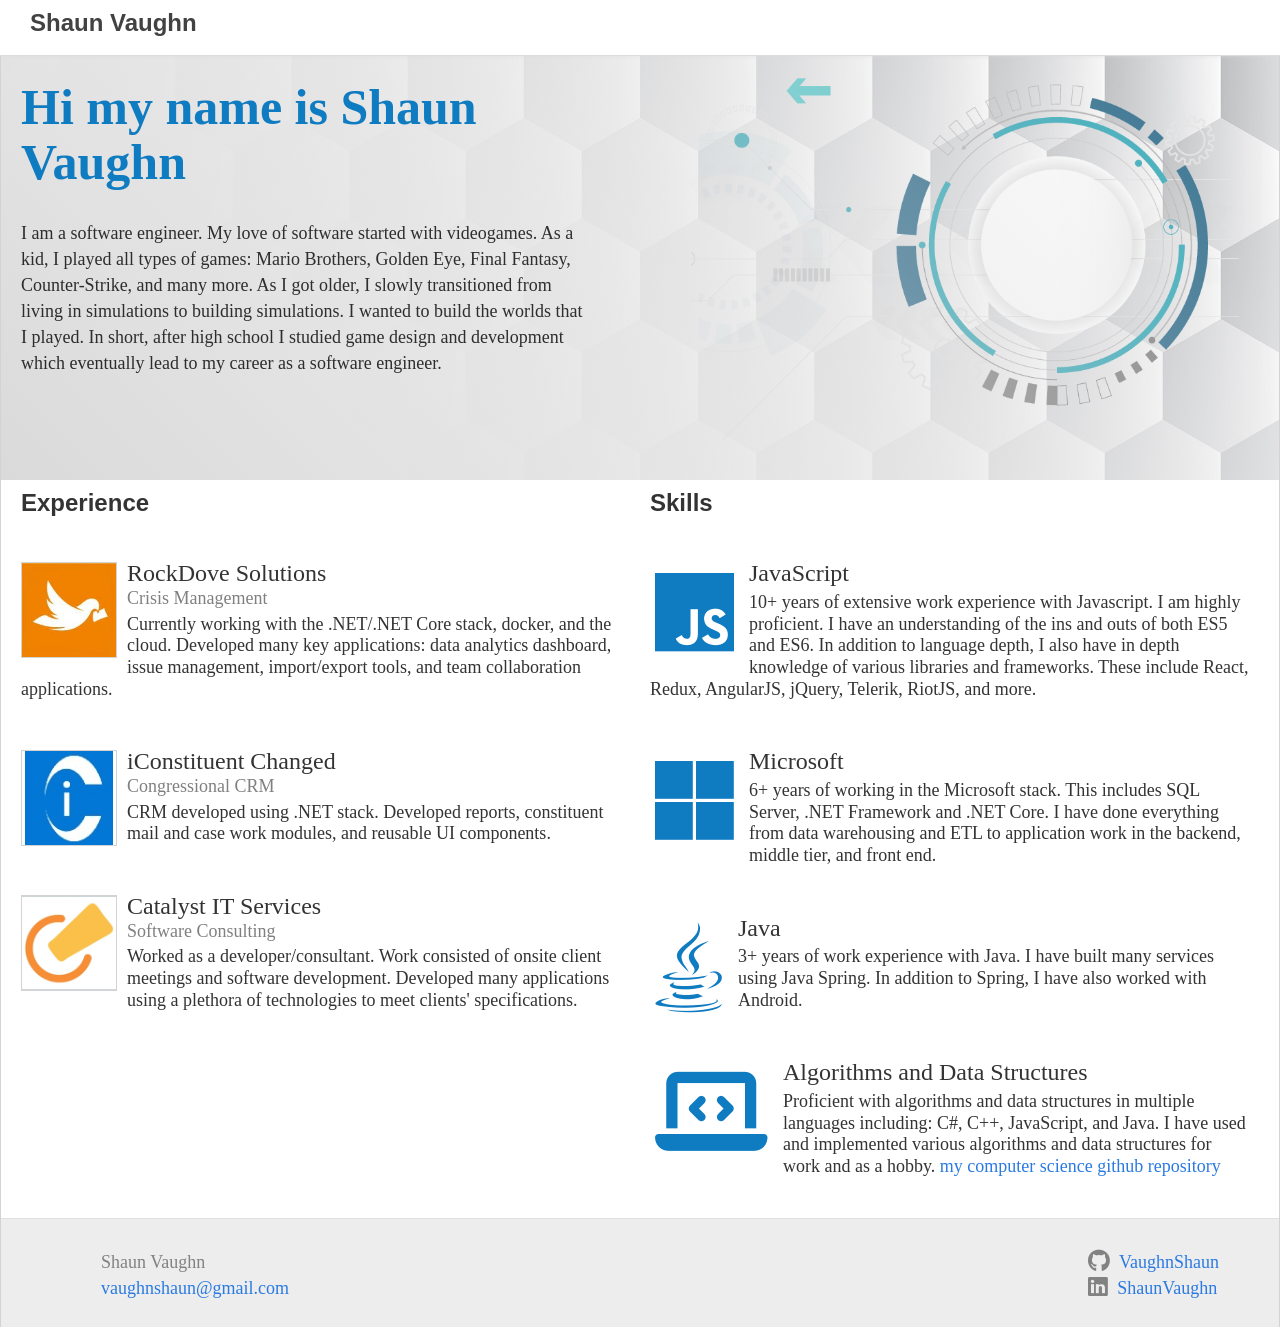
==== index.html @ a24dac4c "deploy: vaughnshaun/vaughnshaun.io.source@7986f922cf07301994602aca93b67f98a7c224ff" ====
<!doctype html><html lang=en-US><head><meta name=generator content="Hugo 0.165.0"><meta charset=utf-8><meta name=viewport content="width=device-width,initial-scale=1"><title>Shaun Vaughn</title><meta name=description content="Personal portfolio and blog of Shaun Vaughn, software engineer."><meta name=author content="Shaun Vaughn"><meta name=theme-color content="#0f7bc1"><meta property="og:title" content="Shaun Vaughn"><meta property="og:description" content="Personal portfolio and blog of Shaun Vaughn, software engineer."><meta property="og:type" content="website"><meta property="og:url" content="https://vaughnshaun.github.io/"><meta name=twitter:card content="summary"><meta name=twitter:title content="Shaun Vaughn"><meta name=twitter:description content="Personal portfolio and blog of Shaun Vaughn, software engineer."><meta name=twitter:creator content="Shaun Vaughn"><link rel=stylesheet href=https://cdnjs.cloudflare.com/ajax/libs/font-awesome/6.5.1/css/all.min.css integrity="sha512-DTOQO9RWCH3ppGqcWaEA1BIZOC6xxalwEsw9c2QQeAIftl+Vegovlnee1c9QX4TctnWMn13TZye+giMm8e2LwA==" crossorigin=anonymous referrerpolicy=no-referrer><link rel=stylesheet href=/css/main.min.css></head><body><div class=site-body><div class=site-body-inner><header id=site-header class=site-header><div class=header-inner><h1 class=site-title><a href=/>Shaun Vaughn</a></h1></div></header><main class=site-main><div class="mission clearfix"><div class=mission-color></div><div class=mission-statement-container><div class=mission-header>Hi my name is Shaun Vaughn</div><div class=mission-content>I am a software engineer. My love of software started with videogames. As a kid, I played all types of games: Mario Brothers, Golden Eye, Final Fantasy, Counter-Strike, and many more. As I got older, I slowly transitioned from living in simulations to building simulations. I wanted to build the worlds that I played. In short, after high school I studied game design and development which eventually lead to my career as a software engineer.</div></div><div class=mission-image-container><img src=/images/digitalabstract.png alt="digital abstraction"></div></div><div class=profile-container><div class=profile-section><h3>Experience</h3><div class=card><div class=card-logo><img alt="RockDove Solutions Logo" src=/images/rockdovelogo.jpg></div><div class=card-content><div class=card-header>RockDove Solutions</div><div class=card-meta>Crisis Management</div><p class=card-description>Currently working with the .NET/.NET Core stack, docker, and the cloud. Developed many key applications: data analytics dashboard, issue management, import/export tools, and team collaboration applications.</p></div></div><div class=card><div class=card-logo><img alt="iConstituent Changed Logo" src=/images/iconstituentlogo.jpg></div><div class=card-content><div class=card-header>iConstituent Changed</div><div class=card-meta>Congressional CRM</div><p class=card-description>CRM developed using .NET stack. Developed reports, constituent mail and case work modules, and reusable UI components.</p></div></div><div class=card><div class=card-logo><img alt="Catalyst IT Services Logo" src=/images/catalystlogo.png></div><div class=card-content><div class=card-header>Catalyst IT Services</div><div class=card-meta>Software Consulting</div><p class=card-description>Worked as a developer/consultant. Work consisted of onsite client meetings and software development. Developed many applications using a plethora of technologies to meet clients' specifications.</p></div></div></div><div class=profile-section><h3>Skills</h3><div class=card><div class="card-logo card-logo-icon" style=border:none><i class="fa-brands fa-js"></i></div><div class=card-content><div class=card-header>JavaScript</div><p class=card-description>10+ years of extensive work experience with Javascript. I am highly proficient. I have an understanding of the ins and outs of both ES5 and ES6. In addition to language depth, I also have in depth knowledge of various libraries and frameworks. These include React, Redux, AngularJS, jQuery, Telerik, RiotJS, and more.</p></div></div><div class=card><div class="card-logo card-logo-icon" style=border:none><i class="fa-brands fa-microsoft"></i></div><div class=card-content><div class=card-header>Microsoft</div><p class=card-description>6+ years of working in the Microsoft stack. This includes SQL Server, .NET Framework and .NET Core. I have done everything from data warehousing and ETL to application work in the backend, middle tier, and front end.</p></div></div><div class=card><div class="card-logo card-logo-icon" style=border:none><i class="fa-brands fa-java"></i></div><div class=card-content><div class=card-header>Java</div><p class=card-description>3+ years of work experience with Java. I have built many services using Java Spring. In addition to Spring, I have also worked with Android.</p></div></div><div class=card><div class="card-logo card-logo-icon" style=border:none><i class="fa-solid fa-laptop-code"></i></div><div class=card-content><div class=card-header>Algorithms and Data Structures</div><p class=card-description>Proficient with algorithms and data structures in multiple languages including: C#, C++, JavaScript, and Java. I have used and implemented various algorithms and data structures for work and as a hobby.
<a target=_blank rel="noopener noreferrer" href=https://github.com/vaughnshaun/ComputerScience>my computer science github repository</a></p></div></div></div></div></main><footer class=site-footer><div class=footer-wrapper><div class=footer-columns><div class="footer-col footer-col-left"><ul class=contact-list><li>Shaun Vaughn</li><li><a href=mailto:vaughnshaun@gmail.com>vaughnshaun@gmail.com</a></li></ul></div><div class="footer-col footer-col-right"><ul class=social-media-list><li><i class="fa-brands fa-github fa-lg"></i>
<a href=https://github.com/VaughnShaun target=_blank rel="noopener noreferrer"><span class=username>VaughnShaun</span></a></li><li><i class="fa-brands fa-linkedin fa-lg"></i>
<a href=https://www.linkedin.com/in/ShaunVaughn target=_blank rel="noopener noreferrer"><span class=username>ShaunVaughn</span></a></li></ul></div></div></div></footer></div></div><script>(function(){var t=window.pageYOffset,e=document.getElementById("site-header");window.addEventListener("scroll",function(){var n=window.pageYOffset;t>n?e.style.top="0":e.style.top=-e.clientHeight+"px",t=n})})()</script></body></html>
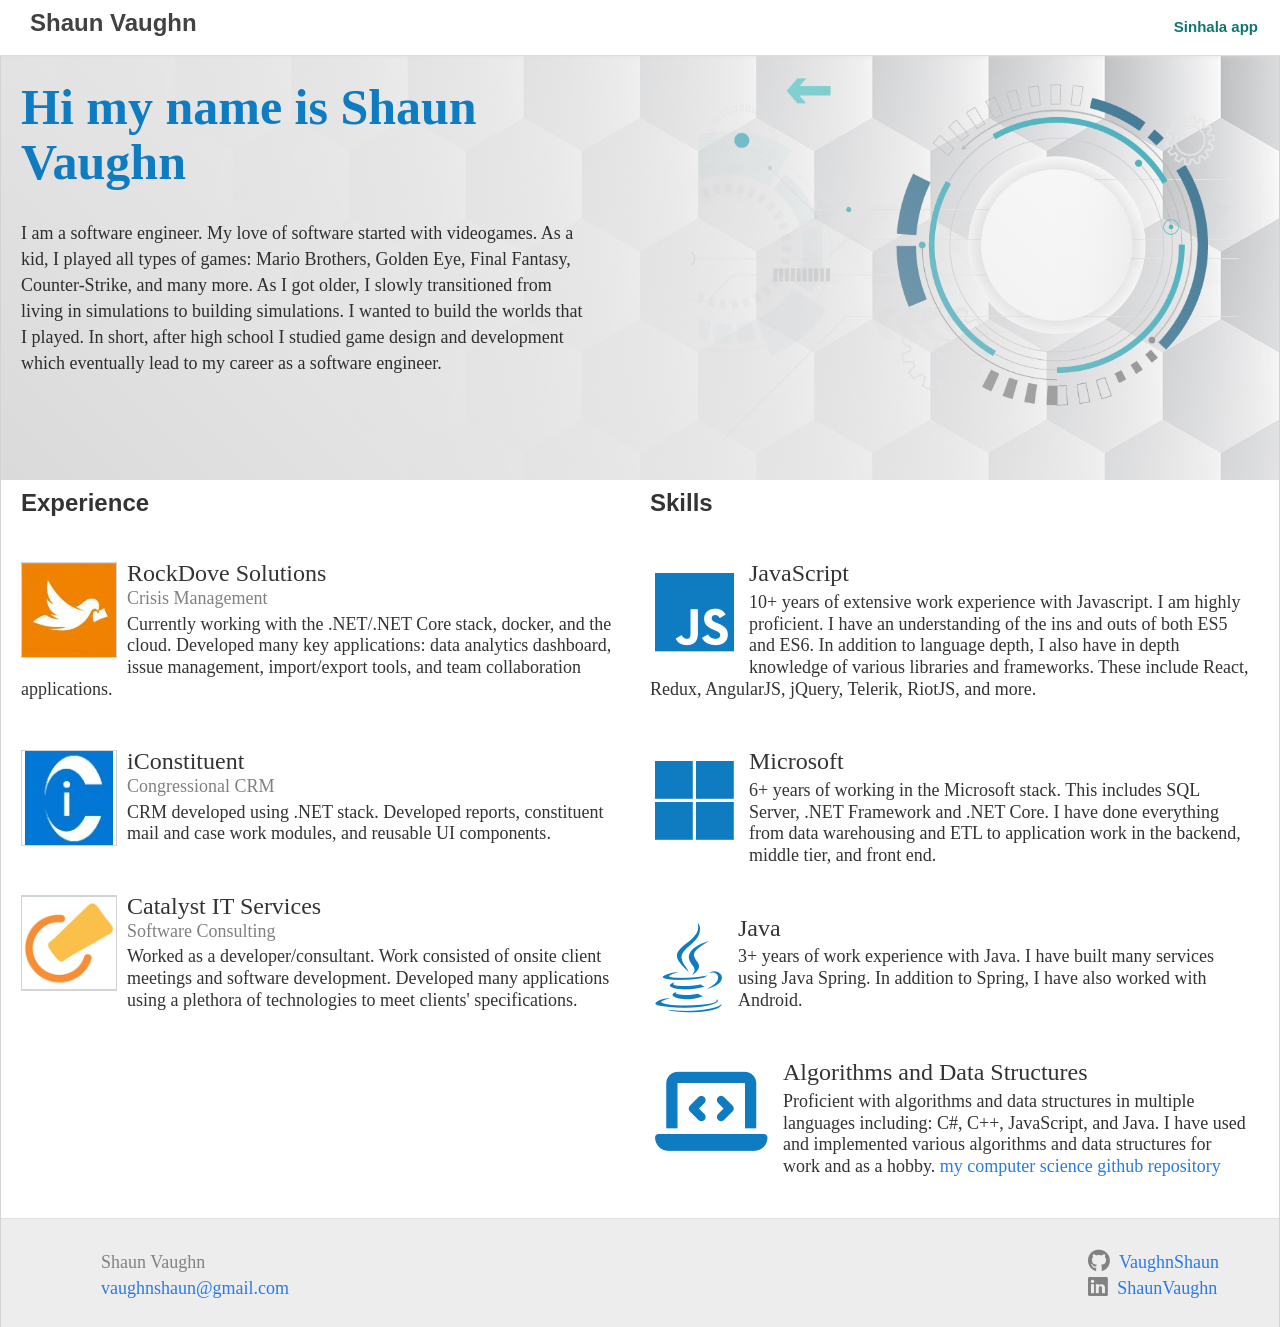
==== commit 04d4ae97: "deploy: vaughnshaun/vaughnshaun.io.source@0ad5ebdcd48fd22968c90a20783aaff4cb0edb8a" ====
--- a/index.html
+++ b/index.html
@@ -1,4 +1,4 @@
-<!doctype html><html lang=en-US><head><meta name=generator content="Hugo 0.165.0"><meta charset=utf-8><meta name=viewport content="width=device-width,initial-scale=1"><title>Shaun Vaughn</title><meta name=description content="Personal portfolio and blog of Shaun Vaughn, software engineer."><meta name=author content="Shaun Vaughn"><meta name=theme-color content="#0f7bc1"><meta property="og:title" content="Shaun Vaughn"><meta property="og:description" content="Personal portfolio and blog of Shaun Vaughn, software engineer."><meta property="og:type" content="website"><meta property="og:url" content="https://vaughnshaun.github.io/"><meta name=twitter:card content="summary"><meta name=twitter:title content="Shaun Vaughn"><meta name=twitter:description content="Personal portfolio and blog of Shaun Vaughn, software engineer."><meta name=twitter:creator content="Shaun Vaughn"><link rel=stylesheet href=https://cdnjs.cloudflare.com/ajax/libs/font-awesome/6.5.1/css/all.min.css integrity="sha512-DTOQO9RWCH3ppGqcWaEA1BIZOC6xxalwEsw9c2QQeAIftl+Vegovlnee1c9QX4TctnWMn13TZye+giMm8e2LwA==" crossorigin=anonymous referrerpolicy=no-referrer><link rel=stylesheet href=/css/main.min.css></head><body><div class=site-body><div class=site-body-inner><header id=site-header class=site-header><div class=header-inner><h1 class=site-title><a href=/>Shaun Vaughn</a></h1></div></header><main class=site-main><div class="mission clearfix"><div class=mission-color></div><div class=mission-statement-container><div class=mission-header>Hi my name is Shaun Vaughn</div><div class=mission-content>I am a software engineer. My love of software started with videogames. As a kid, I played all types of games: Mario Brothers, Golden Eye, Final Fantasy, Counter-Strike, and many more. As I got older, I slowly transitioned from living in simulations to building simulations. I wanted to build the worlds that I played. In short, after high school I studied game design and development which eventually lead to my career as a software engineer.</div></div><div class=mission-image-container><img src=/images/digitalabstract.png alt="digital abstraction"></div></div><div class=profile-container><div class=profile-section><h3>Experience</h3><div class=card><div class=card-logo><img alt="RockDove Solutions Logo" src=/images/rockdovelogo.jpg></div><div class=card-content><div class=card-header>RockDove Solutions</div><div class=card-meta>Crisis Management</div><p class=card-description>Currently working with the .NET/.NET Core stack, docker, and the cloud. Developed many key applications: data analytics dashboard, issue management, import/export tools, and team collaboration applications.</p></div></div><div class=card><div class=card-logo><img alt="iConstituent Changed Logo" src=/images/iconstituentlogo.jpg></div><div class=card-content><div class=card-header>iConstituent Changed</div><div class=card-meta>Congressional CRM</div><p class=card-description>CRM developed using .NET stack. Developed reports, constituent mail and case work modules, and reusable UI components.</p></div></div><div class=card><div class=card-logo><img alt="Catalyst IT Services Logo" src=/images/catalystlogo.png></div><div class=card-content><div class=card-header>Catalyst IT Services</div><div class=card-meta>Software Consulting</div><p class=card-description>Worked as a developer/consultant. Work consisted of onsite client meetings and software development. Developed many applications using a plethora of technologies to meet clients' specifications.</p></div></div></div><div class=profile-section><h3>Skills</h3><div class=card><div class="card-logo card-logo-icon" style=border:none><i class="fa-brands fa-js"></i></div><div class=card-content><div class=card-header>JavaScript</div><p class=card-description>10+ years of extensive work experience with Javascript. I am highly proficient. I have an understanding of the ins and outs of both ES5 and ES6. In addition to language depth, I also have in depth knowledge of various libraries and frameworks. These include React, Redux, AngularJS, jQuery, Telerik, RiotJS, and more.</p></div></div><div class=card><div class="card-logo card-logo-icon" style=border:none><i class="fa-brands fa-microsoft"></i></div><div class=card-content><div class=card-header>Microsoft</div><p class=card-description>6+ years of working in the Microsoft stack. This includes SQL Server, .NET Framework and .NET Core. I have done everything from data warehousing and ETL to application work in the backend, middle tier, and front end.</p></div></div><div class=card><div class="card-logo card-logo-icon" style=border:none><i class="fa-brands fa-java"></i></div><div class=card-content><div class=card-header>Java</div><p class=card-description>3+ years of work experience with Java. I have built many services using Java Spring. In addition to Spring, I have also worked with Android.</p></div></div><div class=card><div class="card-logo card-logo-icon" style=border:none><i class="fa-solid fa-laptop-code"></i></div><div class=card-content><div class=card-header>Algorithms and Data Structures</div><p class=card-description>Proficient with algorithms and data structures in multiple languages including: C#, C++, JavaScript, and Java. I have used and implemented various algorithms and data structures for work and as a hobby.
+<!doctype html><html lang=en-US><head><meta name=generator content="Hugo 0.165.0"><meta charset=utf-8><meta name=viewport content="width=device-width,initial-scale=1"><title>Shaun Vaughn</title><meta name=description content="Personal portfolio and blog of Shaun Vaughn, software engineer."><meta name=author content="Shaun Vaughn"><meta name=theme-color content="#0f7bc1"><meta property="og:title" content="Shaun Vaughn"><meta property="og:description" content="Personal portfolio and blog of Shaun Vaughn, software engineer."><meta property="og:type" content="website"><meta property="og:url" content="https://shaunvaughn.com/"><meta name=twitter:card content="summary"><meta name=twitter:title content="Shaun Vaughn"><meta name=twitter:description content="Personal portfolio and blog of Shaun Vaughn, software engineer."><meta name=twitter:creator content="Shaun Vaughn"><link rel=stylesheet href=https://cdnjs.cloudflare.com/ajax/libs/font-awesome/6.5.1/css/all.min.css integrity="sha512-DTOQO9RWCH3ppGqcWaEA1BIZOC6xxalwEsw9c2QQeAIftl+Vegovlnee1c9QX4TctnWMn13TZye+giMm8e2LwA==" crossorigin=anonymous referrerpolicy=no-referrer><link rel=stylesheet href=/css/main.min.css></head><body><div class=site-body><div class=site-body-inner><header id=site-header class=site-header><div class=header-inner><h1 class=site-title><a href=/>Shaun Vaughn</a></h1><nav class=site-nav aria-label="Primary navigation"><a href=/sinhala/>Sinhala app</a></nav></div></header><main class=site-main><div class="mission clearfix"><div class=mission-color></div><div class=mission-statement-container><div class=mission-header>Hi my name is Shaun Vaughn</div><div class=mission-content>I am a software engineer. My love of software started with videogames. As a kid, I played all types of games: Mario Brothers, Golden Eye, Final Fantasy, Counter-Strike, and many more. As I got older, I slowly transitioned from living in simulations to building simulations. I wanted to build the worlds that I played. In short, after high school I studied game design and development which eventually lead to my career as a software engineer.</div></div><div class=mission-image-container><img src=/images/digitalabstract.png alt="digital abstraction"></div></div><div class=profile-container><div class=profile-section><h3>Experience</h3><div class=card><div class=card-logo><img alt="RockDove Solutions Logo" src=/images/rockdovelogo.jpg></div><div class=card-content><div class=card-header>RockDove Solutions</div><div class=card-meta>Crisis Management</div><p class=card-description>Currently working with the .NET/.NET Core stack, docker, and the cloud. Developed many key applications: data analytics dashboard, issue management, import/export tools, and team collaboration applications.</p></div></div><div class=card><div class=card-logo><img alt="iConstituent Logo" src=/images/iconstituentlogo.jpg></div><div class=card-content><div class=card-header>iConstituent</div><div class=card-meta>Congressional CRM</div><p class=card-description>CRM developed using .NET stack. Developed reports, constituent mail and case work modules, and reusable UI components.</p></div></div><div class=card><div class=card-logo><img alt="Catalyst IT Services Logo" src=/images/catalystlogo.png></div><div class=card-content><div class=card-header>Catalyst IT Services</div><div class=card-meta>Software Consulting</div><p class=card-description>Worked as a developer/consultant. Work consisted of onsite client meetings and software development. Developed many applications using a plethora of technologies to meet clients' specifications.</p></div></div></div><div class=profile-section><h3>Skills</h3><div class=card><div class="card-logo card-logo-icon" style=border:none><i class="fa-brands fa-js"></i></div><div class=card-content><div class=card-header>JavaScript</div><p class=card-description>10+ years of extensive work experience with Javascript. I am highly proficient. I have an understanding of the ins and outs of both ES5 and ES6. In addition to language depth, I also have in depth knowledge of various libraries and frameworks. These include React, Redux, AngularJS, jQuery, Telerik, RiotJS, and more.</p></div></div><div class=card><div class="card-logo card-logo-icon" style=border:none><i class="fa-brands fa-microsoft"></i></div><div class=card-content><div class=card-header>Microsoft</div><p class=card-description>6+ years of working in the Microsoft stack. This includes SQL Server, .NET Framework and .NET Core. I have done everything from data warehousing and ETL to application work in the backend, middle tier, and front end.</p></div></div><div class=card><div class="card-logo card-logo-icon" style=border:none><i class="fa-brands fa-java"></i></div><div class=card-content><div class=card-header>Java</div><p class=card-description>3+ years of work experience with Java. I have built many services using Java Spring. In addition to Spring, I have also worked with Android.</p></div></div><div class=card><div class="card-logo card-logo-icon" style=border:none><i class="fa-solid fa-laptop-code"></i></div><div class=card-content><div class=card-header>Algorithms and Data Structures</div><p class=card-description>Proficient with algorithms and data structures in multiple languages including: C#, C++, JavaScript, and Java. I have used and implemented various algorithms and data structures for work and as a hobby.
 <a target=_blank rel="noopener noreferrer" href=https://github.com/vaughnshaun/ComputerScience>my computer science github repository</a></p></div></div></div></div></main><footer class=site-footer><div class=footer-wrapper><div class=footer-columns><div class="footer-col footer-col-left"><ul class=contact-list><li>Shaun Vaughn</li><li><a href=mailto:vaughnshaun@gmail.com>vaughnshaun@gmail.com</a></li></ul></div><div class="footer-col footer-col-right"><ul class=social-media-list><li><i class="fa-brands fa-github fa-lg"></i>
 <a href=https://github.com/VaughnShaun target=_blank rel="noopener noreferrer"><span class=username>VaughnShaun</span></a></li><li><i class="fa-brands fa-linkedin fa-lg"></i>
 <a href=https://www.linkedin.com/in/ShaunVaughn target=_blank rel="noopener noreferrer"><span class=username>ShaunVaughn</span></a></li></ul></div></div></div></footer></div></div><script>(function(){var t=window.pageYOffset,e=document.getElementById("site-header");window.addEventListener("scroll",function(){var n=window.pageYOffset;t>n?e.style.top="0":e.style.top=-e.clientHeight+"px",t=n})})()</script></body></html>
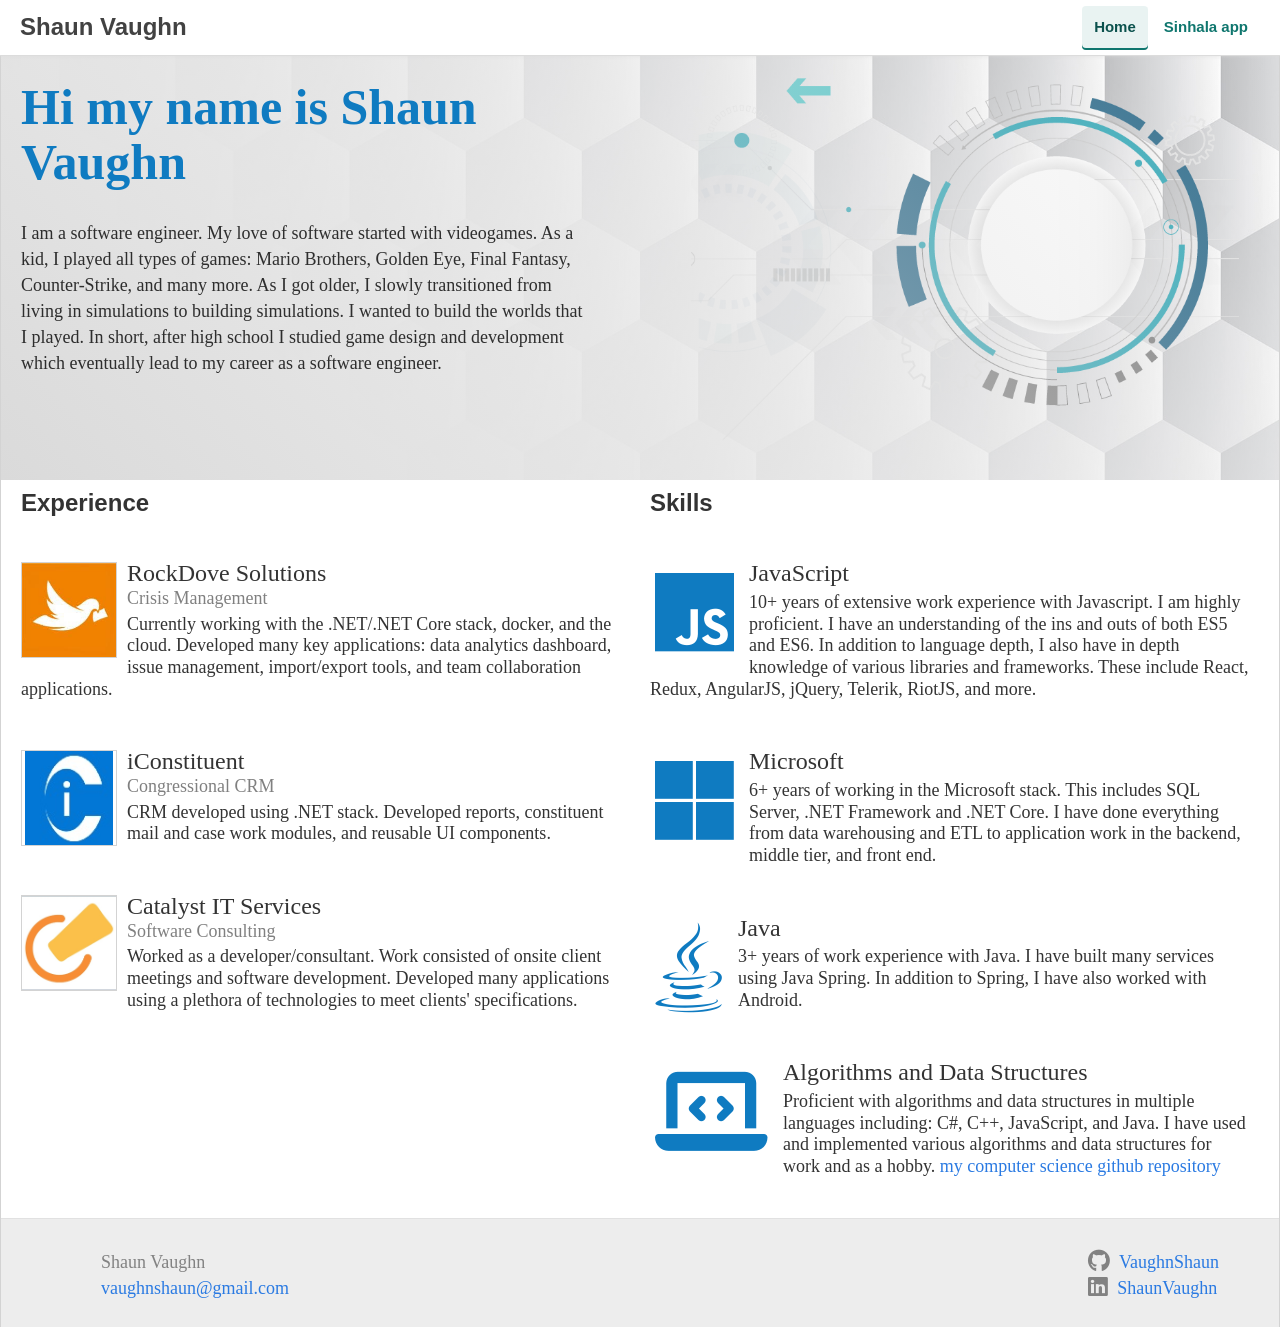
==== commit 67a061a2: "deploy: vaughnshaun/vaughnshaun.io.source@3233d934cc298e5d2f4d89894bdb8a0b68fce4c0" ====
--- a/index.html
+++ b/index.html
@@ -1,4 +1,5 @@
-<!doctype html><html lang=en-US><head><meta name=generator content="Hugo 0.165.0"><meta charset=utf-8><meta name=viewport content="width=device-width,initial-scale=1"><title>Shaun Vaughn</title><meta name=description content="Personal portfolio and blog of Shaun Vaughn, software engineer."><meta name=author content="Shaun Vaughn"><meta name=theme-color content="#0f7bc1"><meta property="og:title" content="Shaun Vaughn"><meta property="og:description" content="Personal portfolio and blog of Shaun Vaughn, software engineer."><meta property="og:type" content="website"><meta property="og:url" content="https://shaunvaughn.com/"><meta name=twitter:card content="summary"><meta name=twitter:title content="Shaun Vaughn"><meta name=twitter:description content="Personal portfolio and blog of Shaun Vaughn, software engineer."><meta name=twitter:creator content="Shaun Vaughn"><link rel=stylesheet href=https://cdnjs.cloudflare.com/ajax/libs/font-awesome/6.5.1/css/all.min.css integrity="sha512-DTOQO9RWCH3ppGqcWaEA1BIZOC6xxalwEsw9c2QQeAIftl+Vegovlnee1c9QX4TctnWMn13TZye+giMm8e2LwA==" crossorigin=anonymous referrerpolicy=no-referrer><link rel=stylesheet href=/css/main.min.css></head><body><div class=site-body><div class=site-body-inner><header id=site-header class=site-header><div class=header-inner><h1 class=site-title><a href=/>Shaun Vaughn</a></h1><nav class=site-nav aria-label="Primary navigation"><a href=/sinhala/>Sinhala app</a></nav></div></header><main class=site-main><div class="mission clearfix"><div class=mission-color></div><div class=mission-statement-container><div class=mission-header>Hi my name is Shaun Vaughn</div><div class=mission-content>I am a software engineer. My love of software started with videogames. As a kid, I played all types of games: Mario Brothers, Golden Eye, Final Fantasy, Counter-Strike, and many more. As I got older, I slowly transitioned from living in simulations to building simulations. I wanted to build the worlds that I played. In short, after high school I studied game design and development which eventually lead to my career as a software engineer.</div></div><div class=mission-image-container><img src=/images/digitalabstract.png alt="digital abstraction"></div></div><div class=profile-container><div class=profile-section><h3>Experience</h3><div class=card><div class=card-logo><img alt="RockDove Solutions Logo" src=/images/rockdovelogo.jpg></div><div class=card-content><div class=card-header>RockDove Solutions</div><div class=card-meta>Crisis Management</div><p class=card-description>Currently working with the .NET/.NET Core stack, docker, and the cloud. Developed many key applications: data analytics dashboard, issue management, import/export tools, and team collaboration applications.</p></div></div><div class=card><div class=card-logo><img alt="iConstituent Logo" src=/images/iconstituentlogo.jpg></div><div class=card-content><div class=card-header>iConstituent</div><div class=card-meta>Congressional CRM</div><p class=card-description>CRM developed using .NET stack. Developed reports, constituent mail and case work modules, and reusable UI components.</p></div></div><div class=card><div class=card-logo><img alt="Catalyst IT Services Logo" src=/images/catalystlogo.png></div><div class=card-content><div class=card-header>Catalyst IT Services</div><div class=card-meta>Software Consulting</div><p class=card-description>Worked as a developer/consultant. Work consisted of onsite client meetings and software development. Developed many applications using a plethora of technologies to meet clients' specifications.</p></div></div></div><div class=profile-section><h3>Skills</h3><div class=card><div class="card-logo card-logo-icon" style=border:none><i class="fa-brands fa-js"></i></div><div class=card-content><div class=card-header>JavaScript</div><p class=card-description>10+ years of extensive work experience with Javascript. I am highly proficient. I have an understanding of the ins and outs of both ES5 and ES6. In addition to language depth, I also have in depth knowledge of various libraries and frameworks. These include React, Redux, AngularJS, jQuery, Telerik, RiotJS, and more.</p></div></div><div class=card><div class="card-logo card-logo-icon" style=border:none><i class="fa-brands fa-microsoft"></i></div><div class=card-content><div class=card-header>Microsoft</div><p class=card-description>6+ years of working in the Microsoft stack. This includes SQL Server, .NET Framework and .NET Core. I have done everything from data warehousing and ETL to application work in the backend, middle tier, and front end.</p></div></div><div class=card><div class="card-logo card-logo-icon" style=border:none><i class="fa-brands fa-java"></i></div><div class=card-content><div class=card-header>Java</div><p class=card-description>3+ years of work experience with Java. I have built many services using Java Spring. In addition to Spring, I have also worked with Android.</p></div></div><div class=card><div class="card-logo card-logo-icon" style=border:none><i class="fa-solid fa-laptop-code"></i></div><div class=card-content><div class=card-header>Algorithms and Data Structures</div><p class=card-description>Proficient with algorithms and data structures in multiple languages including: C#, C++, JavaScript, and Java. I have used and implemented various algorithms and data structures for work and as a hobby.
+<!doctype html><html lang=en-US><head><meta name=generator content="Hugo 0.165.0"><meta charset=utf-8><meta name=viewport content="width=device-width,initial-scale=1"><title>Shaun Vaughn</title><meta name=description content="Personal portfolio and blog of Shaun Vaughn, software engineer."><meta name=author content="Shaun Vaughn"><meta name=theme-color content="#0f7bc1"><meta property="og:title" content="Shaun Vaughn"><meta property="og:description" content="Personal portfolio and blog of Shaun Vaughn, software engineer."><meta property="og:type" content="website"><meta property="og:url" content="https://shaunvaughn.com/"><meta name=twitter:card content="summary"><meta name=twitter:title content="Shaun Vaughn"><meta name=twitter:description content="Personal portfolio and blog of Shaun Vaughn, software engineer."><meta name=twitter:creator content="Shaun Vaughn"><link rel=stylesheet href=https://cdnjs.cloudflare.com/ajax/libs/font-awesome/6.5.1/css/all.min.css integrity="sha512-DTOQO9RWCH3ppGqcWaEA1BIZOC6xxalwEsw9c2QQeAIftl+Vegovlnee1c9QX4TctnWMn13TZye+giMm8e2LwA==" crossorigin=anonymous referrerpolicy=no-referrer><link rel=stylesheet href=/css/main.min.css></head><body><div class=site-body><div class=site-body-inner><header id=site-header class=site-header><div class=header-inner><h1 class=site-title><a href=/>Shaun Vaughn</a></h1><nav class=site-nav aria-label="Primary navigation"><a href=/ class=is-active aria-current=page>Home</a>
+<a href=/sinhala/>Sinhala app</a></nav></div></header><main class=site-main><div class="mission clearfix"><div class=mission-color></div><div class=mission-statement-container><div class=mission-header>Hi my name is Shaun Vaughn</div><div class=mission-content>I am a software engineer. My love of software started with videogames. As a kid, I played all types of games: Mario Brothers, Golden Eye, Final Fantasy, Counter-Strike, and many more. As I got older, I slowly transitioned from living in simulations to building simulations. I wanted to build the worlds that I played. In short, after high school I studied game design and development which eventually lead to my career as a software engineer.</div></div><div class=mission-image-container><img src=/images/digitalabstract.png alt="digital abstraction"></div></div><div class=profile-container><div class=profile-section><h3>Experience</h3><div class=card><div class=card-logo><img alt="RockDove Solutions Logo" src=/images/rockdovelogo.jpg></div><div class=card-content><div class=card-header>RockDove Solutions</div><div class=card-meta>Crisis Management</div><p class=card-description>Currently working with the .NET/.NET Core stack, docker, and the cloud. Developed many key applications: data analytics dashboard, issue management, import/export tools, and team collaboration applications.</p></div></div><div class=card><div class=card-logo><img alt="iConstituent Logo" src=/images/iconstituentlogo.jpg></div><div class=card-content><div class=card-header>iConstituent</div><div class=card-meta>Congressional CRM</div><p class=card-description>CRM developed using .NET stack. Developed reports, constituent mail and case work modules, and reusable UI components.</p></div></div><div class=card><div class=card-logo><img alt="Catalyst IT Services Logo" src=/images/catalystlogo.png></div><div class=card-content><div class=card-header>Catalyst IT Services</div><div class=card-meta>Software Consulting</div><p class=card-description>Worked as a developer/consultant. Work consisted of onsite client meetings and software development. Developed many applications using a plethora of technologies to meet clients' specifications.</p></div></div></div><div class=profile-section><h3>Skills</h3><div class=card><div class="card-logo card-logo-icon" style=border:none><i class="fa-brands fa-js"></i></div><div class=card-content><div class=card-header>JavaScript</div><p class=card-description>10+ years of extensive work experience with Javascript. I am highly proficient. I have an understanding of the ins and outs of both ES5 and ES6. In addition to language depth, I also have in depth knowledge of various libraries and frameworks. These include React, Redux, AngularJS, jQuery, Telerik, RiotJS, and more.</p></div></div><div class=card><div class="card-logo card-logo-icon" style=border:none><i class="fa-brands fa-microsoft"></i></div><div class=card-content><div class=card-header>Microsoft</div><p class=card-description>6+ years of working in the Microsoft stack. This includes SQL Server, .NET Framework and .NET Core. I have done everything from data warehousing and ETL to application work in the backend, middle tier, and front end.</p></div></div><div class=card><div class="card-logo card-logo-icon" style=border:none><i class="fa-brands fa-java"></i></div><div class=card-content><div class=card-header>Java</div><p class=card-description>3+ years of work experience with Java. I have built many services using Java Spring. In addition to Spring, I have also worked with Android.</p></div></div><div class=card><div class="card-logo card-logo-icon" style=border:none><i class="fa-solid fa-laptop-code"></i></div><div class=card-content><div class=card-header>Algorithms and Data Structures</div><p class=card-description>Proficient with algorithms and data structures in multiple languages including: C#, C++, JavaScript, and Java. I have used and implemented various algorithms and data structures for work and as a hobby.
 <a target=_blank rel="noopener noreferrer" href=https://github.com/vaughnshaun/ComputerScience>my computer science github repository</a></p></div></div></div></div></main><footer class=site-footer><div class=footer-wrapper><div class=footer-columns><div class="footer-col footer-col-left"><ul class=contact-list><li>Shaun Vaughn</li><li><a href=mailto:vaughnshaun@gmail.com>vaughnshaun@gmail.com</a></li></ul></div><div class="footer-col footer-col-right"><ul class=social-media-list><li><i class="fa-brands fa-github fa-lg"></i>
 <a href=https://github.com/VaughnShaun target=_blank rel="noopener noreferrer"><span class=username>VaughnShaun</span></a></li><li><i class="fa-brands fa-linkedin fa-lg"></i>
 <a href=https://www.linkedin.com/in/ShaunVaughn target=_blank rel="noopener noreferrer"><span class=username>ShaunVaughn</span></a></li></ul></div></div></div></footer></div></div><script>(function(){var t=window.pageYOffset,e=document.getElementById("site-header");window.addEventListener("scroll",function(){var n=window.pageYOffset;t>n?e.style.top="0":e.style.top=-e.clientHeight+"px",t=n})})()</script></body></html>
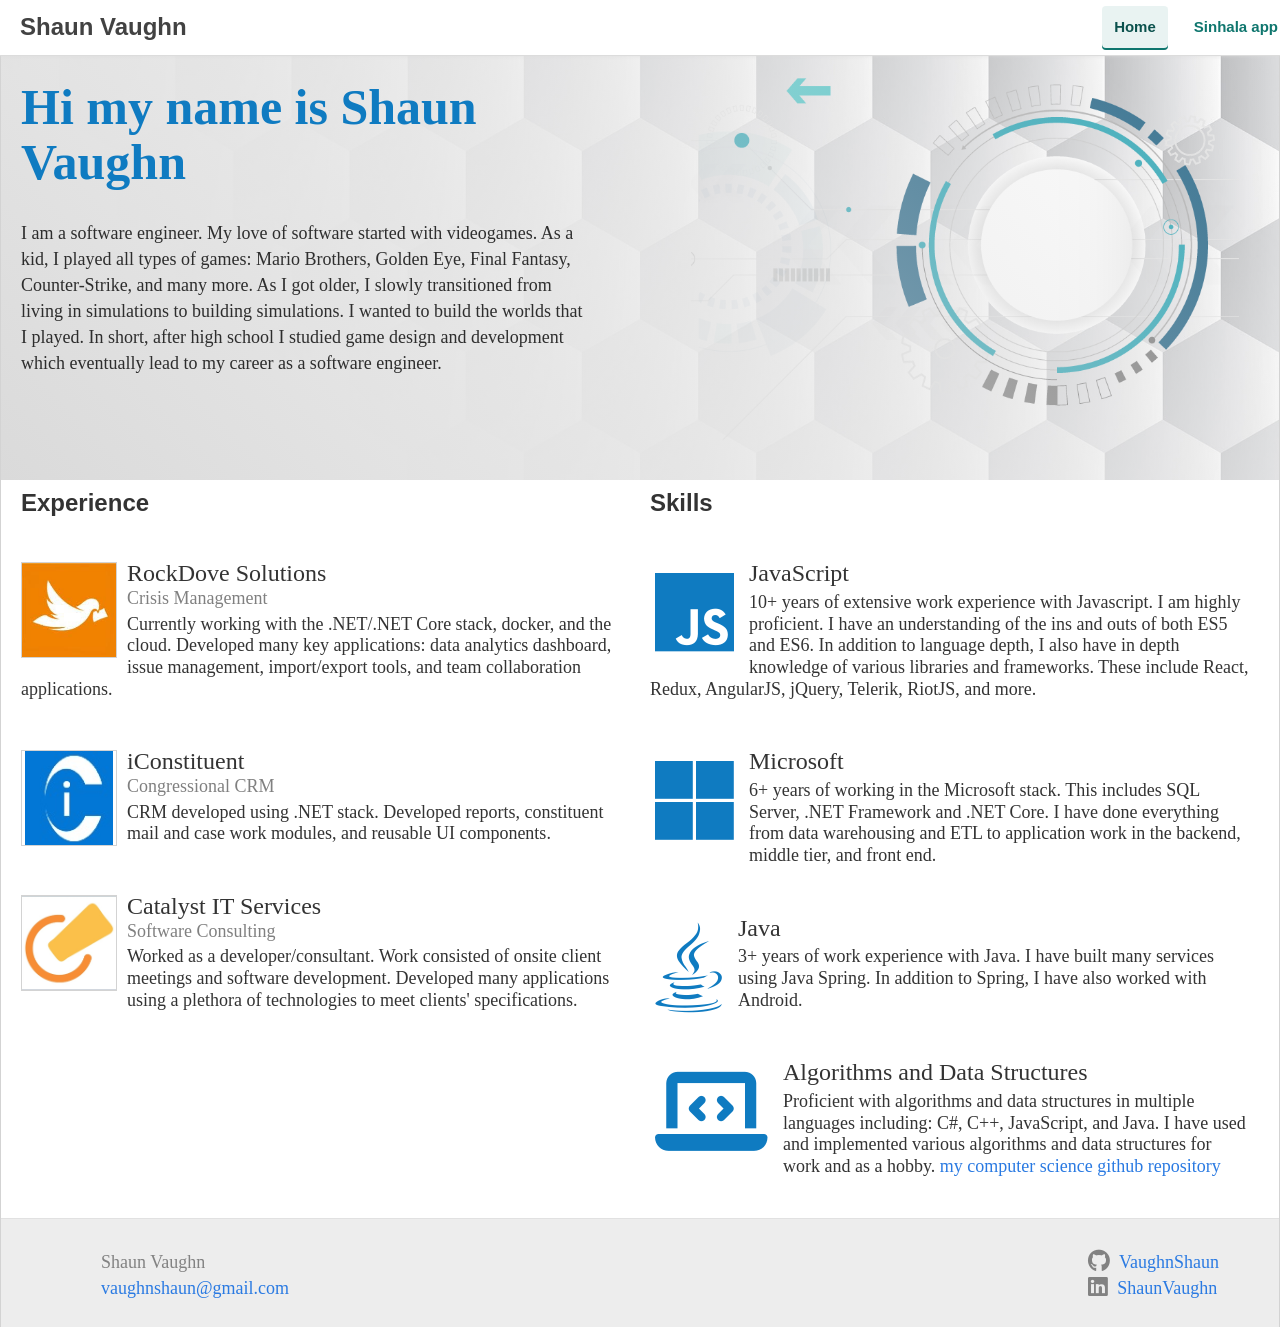
==== commit 28a7516c: "deploy: vaughnshaun/vaughnshaun.io.source@776691d9c21a3e857a6d865991d5ac650cd5e5ff" ====
--- a/index.html
+++ b/index.html
@@ -1,5 +1,8 @@
-<!doctype html><html lang=en-US><head><meta name=generator content="Hugo 0.165.0"><meta charset=utf-8><meta name=viewport content="width=device-width,initial-scale=1"><title>Shaun Vaughn</title><meta name=description content="Personal portfolio and blog of Shaun Vaughn, software engineer."><meta name=author content="Shaun Vaughn"><meta name=theme-color content="#0f7bc1"><meta property="og:title" content="Shaun Vaughn"><meta property="og:description" content="Personal portfolio and blog of Shaun Vaughn, software engineer."><meta property="og:type" content="website"><meta property="og:url" content="https://shaunvaughn.com/"><meta name=twitter:card content="summary"><meta name=twitter:title content="Shaun Vaughn"><meta name=twitter:description content="Personal portfolio and blog of Shaun Vaughn, software engineer."><meta name=twitter:creator content="Shaun Vaughn"><link rel=stylesheet href=https://cdnjs.cloudflare.com/ajax/libs/font-awesome/6.5.1/css/all.min.css integrity="sha512-DTOQO9RWCH3ppGqcWaEA1BIZOC6xxalwEsw9c2QQeAIftl+Vegovlnee1c9QX4TctnWMn13TZye+giMm8e2LwA==" crossorigin=anonymous referrerpolicy=no-referrer><link rel=stylesheet href=/css/main.min.css></head><body><div class=site-body><div class=site-body-inner><header id=site-header class=site-header><div class=header-inner><h1 class=site-title><a href=/>Shaun Vaughn</a></h1><nav class=site-nav aria-label="Primary navigation"><a href=/ class=is-active aria-current=page>Home</a>
+<!doctype html><html lang=en-US><head><meta name=generator content="Hugo 0.165.0"><meta charset=utf-8><meta name=viewport content="width=device-width,initial-scale=1"><title>Shaun Vaughn</title><meta name=description content="Personal portfolio and blog of Shaun Vaughn, software engineer."><meta name=author content="Shaun Vaughn"><meta name=theme-color content="#0f7bc1"><meta property="og:title" content="Shaun Vaughn"><meta property="og:description" content="Personal portfolio and blog of Shaun Vaughn, software engineer."><meta property="og:type" content="website"><meta property="og:url" content="https://shaunvaughn.com/"><meta name=twitter:card content="summary"><meta name=twitter:title content="Shaun Vaughn"><meta name=twitter:description content="Personal portfolio and blog of Shaun Vaughn, software engineer."><meta name=twitter:creator content="Shaun Vaughn"><link rel=stylesheet href=https://cdnjs.cloudflare.com/ajax/libs/font-awesome/6.5.1/css/all.min.css integrity="sha512-DTOQO9RWCH3ppGqcWaEA1BIZOC6xxalwEsw9c2QQeAIftl+Vegovlnee1c9QX4TctnWMn13TZye+giMm8e2LwA==" crossorigin=anonymous referrerpolicy=no-referrer><link rel=stylesheet href=/css/main.min.css></head><body><div class=site-body><div class=site-body-inner><header id=site-header class=site-header><div class=header-inner><h1 class=site-title><a href=/>Shaun Vaughn</a></h1><button class=nav-toggle id=site-nav-toggle type=button aria-label="Open navigation" aria-controls=site-nav aria-expanded=false>
+<span aria-hidden=true></span>
+<span aria-hidden=true></span>
+<span aria-hidden=true></span></button><nav class=site-nav id=site-nav aria-label="Primary navigation"><a href=/ class=is-active aria-current=page>Home</a>
 <a href=/sinhala/>Sinhala app</a></nav></div></header><main class=site-main><div class="mission clearfix"><div class=mission-color></div><div class=mission-statement-container><div class=mission-header>Hi my name is Shaun Vaughn</div><div class=mission-content>I am a software engineer. My love of software started with videogames. As a kid, I played all types of games: Mario Brothers, Golden Eye, Final Fantasy, Counter-Strike, and many more. As I got older, I slowly transitioned from living in simulations to building simulations. I wanted to build the worlds that I played. In short, after high school I studied game design and development which eventually lead to my career as a software engineer.</div></div><div class=mission-image-container><img src=/images/digitalabstract.png alt="digital abstraction"></div></div><div class=profile-container><div class=profile-section><h3>Experience</h3><div class=card><div class=card-logo><img alt="RockDove Solutions Logo" src=/images/rockdovelogo.jpg></div><div class=card-content><div class=card-header>RockDove Solutions</div><div class=card-meta>Crisis Management</div><p class=card-description>Currently working with the .NET/.NET Core stack, docker, and the cloud. Developed many key applications: data analytics dashboard, issue management, import/export tools, and team collaboration applications.</p></div></div><div class=card><div class=card-logo><img alt="iConstituent Logo" src=/images/iconstituentlogo.jpg></div><div class=card-content><div class=card-header>iConstituent</div><div class=card-meta>Congressional CRM</div><p class=card-description>CRM developed using .NET stack. Developed reports, constituent mail and case work modules, and reusable UI components.</p></div></div><div class=card><div class=card-logo><img alt="Catalyst IT Services Logo" src=/images/catalystlogo.png></div><div class=card-content><div class=card-header>Catalyst IT Services</div><div class=card-meta>Software Consulting</div><p class=card-description>Worked as a developer/consultant. Work consisted of onsite client meetings and software development. Developed many applications using a plethora of technologies to meet clients' specifications.</p></div></div></div><div class=profile-section><h3>Skills</h3><div class=card><div class="card-logo card-logo-icon" style=border:none><i class="fa-brands fa-js"></i></div><div class=card-content><div class=card-header>JavaScript</div><p class=card-description>10+ years of extensive work experience with Javascript. I am highly proficient. I have an understanding of the ins and outs of both ES5 and ES6. In addition to language depth, I also have in depth knowledge of various libraries and frameworks. These include React, Redux, AngularJS, jQuery, Telerik, RiotJS, and more.</p></div></div><div class=card><div class="card-logo card-logo-icon" style=border:none><i class="fa-brands fa-microsoft"></i></div><div class=card-content><div class=card-header>Microsoft</div><p class=card-description>6+ years of working in the Microsoft stack. This includes SQL Server, .NET Framework and .NET Core. I have done everything from data warehousing and ETL to application work in the backend, middle tier, and front end.</p></div></div><div class=card><div class="card-logo card-logo-icon" style=border:none><i class="fa-brands fa-java"></i></div><div class=card-content><div class=card-header>Java</div><p class=card-description>3+ years of work experience with Java. I have built many services using Java Spring. In addition to Spring, I have also worked with Android.</p></div></div><div class=card><div class="card-logo card-logo-icon" style=border:none><i class="fa-solid fa-laptop-code"></i></div><div class=card-content><div class=card-header>Algorithms and Data Structures</div><p class=card-description>Proficient with algorithms and data structures in multiple languages including: C#, C++, JavaScript, and Java. I have used and implemented various algorithms and data structures for work and as a hobby.
 <a target=_blank rel="noopener noreferrer" href=https://github.com/vaughnshaun/ComputerScience>my computer science github repository</a></p></div></div></div></div></main><footer class=site-footer><div class=footer-wrapper><div class=footer-columns><div class="footer-col footer-col-left"><ul class=contact-list><li>Shaun Vaughn</li><li><a href=mailto:vaughnshaun@gmail.com>vaughnshaun@gmail.com</a></li></ul></div><div class="footer-col footer-col-right"><ul class=social-media-list><li><i class="fa-brands fa-github fa-lg"></i>
 <a href=https://github.com/VaughnShaun target=_blank rel="noopener noreferrer"><span class=username>VaughnShaun</span></a></li><li><i class="fa-brands fa-linkedin fa-lg"></i>
-<a href=https://www.linkedin.com/in/ShaunVaughn target=_blank rel="noopener noreferrer"><span class=username>ShaunVaughn</span></a></li></ul></div></div></div></footer></div></div><script>(function(){var t=window.pageYOffset,e=document.getElementById("site-header");window.addEventListener("scroll",function(){var n=window.pageYOffset;t>n?e.style.top="0":e.style.top=-e.clientHeight+"px",t=n})})()</script></body></html>+<a href=https://www.linkedin.com/in/ShaunVaughn target=_blank rel="noopener noreferrer"><span class=username>ShaunVaughn</span></a></li></ul></div></div></div></footer></div></div><script>(function(){var n=document.getElementById("site-header"),e=document.getElementById("site-nav-toggle"),s=document.getElementById("site-nav");if(!n||!e||!s)return;function t(t){n.classList.toggle("nav-open",t),e.setAttribute("aria-expanded",String(t)),e.setAttribute("aria-label",t?"Close navigation":"Open navigation")}e.addEventListener("click",function(){t(e.getAttribute("aria-expanded")!=="true")}),s.querySelectorAll("a").forEach(function(e){e.addEventListener("click",function(){t(!1)})}),document.addEventListener("click",function(e){n.contains(e.target)||t(!1)}),document.addEventListener("keydown",function(n){if(n.key!=="Escape"||e.getAttribute("aria-expanded")!=="true")return;t(!1),e.focus()}),window.addEventListener("resize",function(){window.innerWidth>640&&t(!1)})})()</script></body></html>
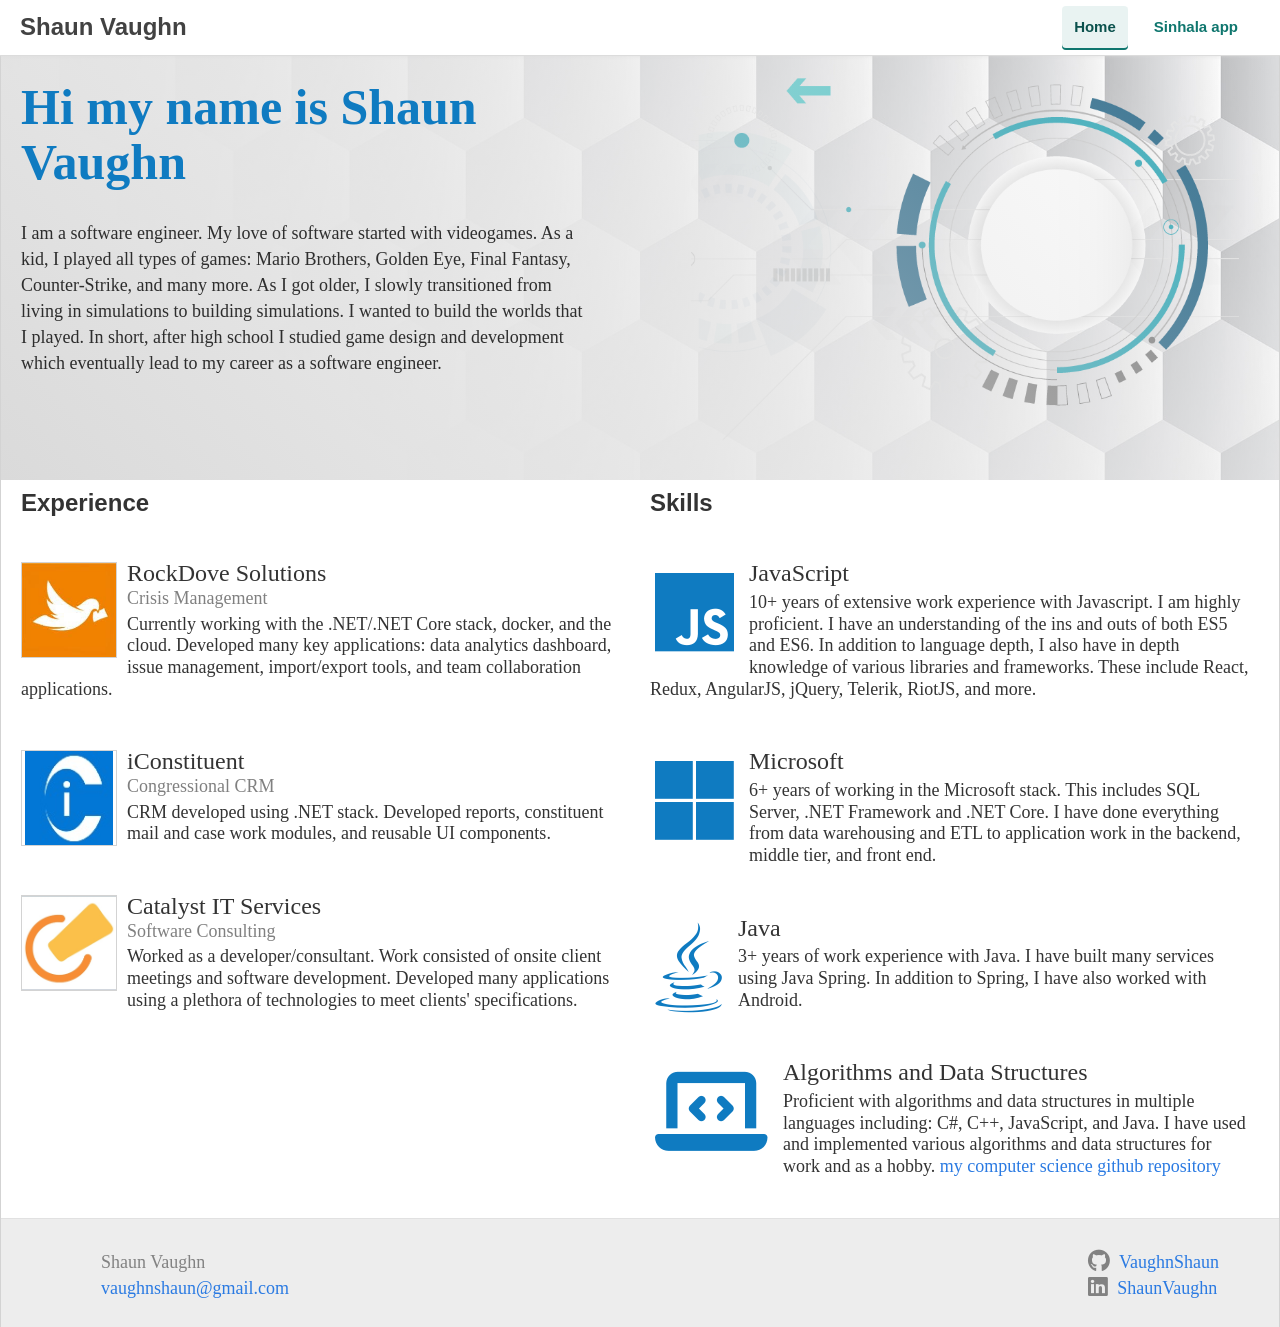
==== commit 45b1d521: "deploy: vaughnshaun/vaughnshaun.io.source@17d84a4dd3e4c1e9f83fac41cb27d5edf7a536a8" ====
--- a/index.html
+++ b/index.html
@@ -1,4 +1,4 @@
-<!doctype html><html lang=en-US><head><meta name=generator content="Hugo 0.165.0"><meta charset=utf-8><meta name=viewport content="width=device-width,initial-scale=1"><title>Shaun Vaughn</title><meta name=description content="Personal portfolio and blog of Shaun Vaughn, software engineer."><meta name=author content="Shaun Vaughn"><meta name=theme-color content="#0f7bc1"><meta property="og:title" content="Shaun Vaughn"><meta property="og:description" content="Personal portfolio and blog of Shaun Vaughn, software engineer."><meta property="og:type" content="website"><meta property="og:url" content="https://shaunvaughn.com/"><meta name=twitter:card content="summary"><meta name=twitter:title content="Shaun Vaughn"><meta name=twitter:description content="Personal portfolio and blog of Shaun Vaughn, software engineer."><meta name=twitter:creator content="Shaun Vaughn"><link rel=stylesheet href=https://cdnjs.cloudflare.com/ajax/libs/font-awesome/6.5.1/css/all.min.css integrity="sha512-DTOQO9RWCH3ppGqcWaEA1BIZOC6xxalwEsw9c2QQeAIftl+Vegovlnee1c9QX4TctnWMn13TZye+giMm8e2LwA==" crossorigin=anonymous referrerpolicy=no-referrer><link rel=stylesheet href=/css/main.min.css></head><body><div class=site-body><div class=site-body-inner><header id=site-header class=site-header><div class=header-inner><h1 class=site-title><a href=/>Shaun Vaughn</a></h1><button class=nav-toggle id=site-nav-toggle type=button aria-label="Open navigation" aria-controls=site-nav aria-expanded=false>
+<!doctype html><html lang=en-US><head><meta name=generator content="Hugo 0.165.0"><meta charset=utf-8><meta name=viewport content="width=device-width,initial-scale=1"><title>Shaun Vaughn</title><meta name=description content="Personal portfolio and blog of Shaun Vaughn, software engineer."><meta name=author content="Shaun Vaughn"><meta name=theme-color content="#0f7bc1"><meta property="og:title" content="Shaun Vaughn"><meta property="og:description" content="Personal portfolio and blog of Shaun Vaughn, software engineer."><meta property="og:type" content="website"><meta property="og:url" content="https://shaunvaughn.com/"><meta name=twitter:card content="summary"><meta name=twitter:title content="Shaun Vaughn"><meta name=twitter:description content="Personal portfolio and blog of Shaun Vaughn, software engineer."><meta name=twitter:creator content="Shaun Vaughn"><link rel=stylesheet href=https://cdnjs.cloudflare.com/ajax/libs/font-awesome/6.5.1/css/all.min.css integrity="sha512-DTOQO9RWCH3ppGqcWaEA1BIZOC6xxalwEsw9c2QQeAIftl+Vegovlnee1c9QX4TctnWMn13TZye+giMm8e2LwA==" crossorigin=anonymous referrerpolicy=no-referrer><link rel=stylesheet href=/css/main.min.17d0fb2d370b8c3571c90b39359c25750fd1454284b0af43919601e5b69910d9.css integrity="sha256-F9D7LTcLjDVxyQs5NZwldQ/RRUKEsK9DkZYB5baZENk="></head><body><div class=site-body><div class=site-body-inner><header id=site-header class=site-header><div class=header-inner><h1 class=site-title><a href=/>Shaun Vaughn</a></h1><button class=nav-toggle id=site-nav-toggle type=button aria-label="Open navigation" aria-controls=site-nav aria-expanded=false>
 <span aria-hidden=true></span>
 <span aria-hidden=true></span>
 <span aria-hidden=true></span></button><nav class=site-nav id=site-nav aria-label="Primary navigation"><a href=/ class=is-active aria-current=page>Home</a>
